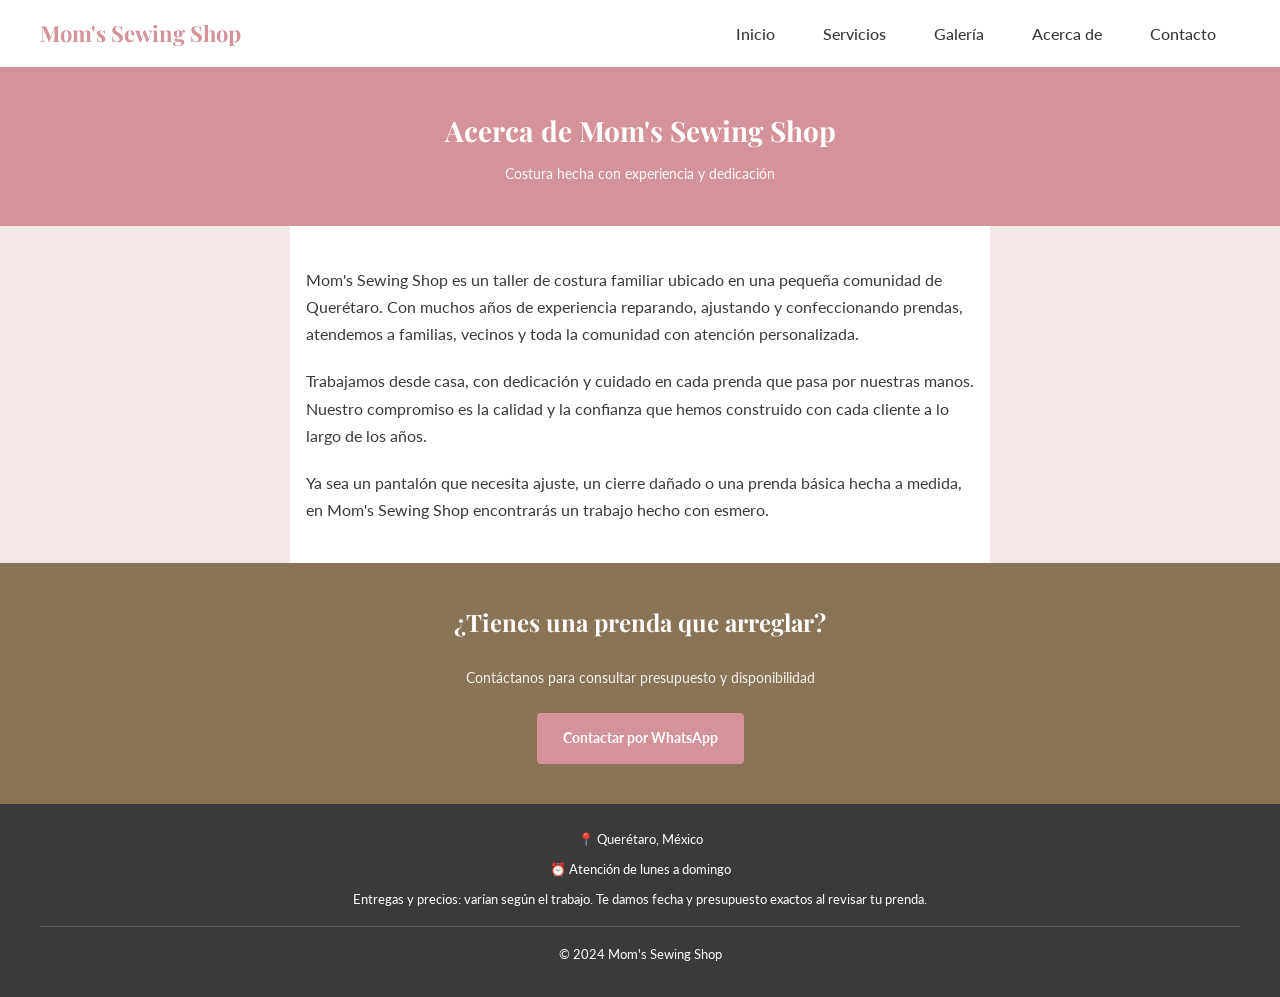
==== acerca-de.html @ ff257227 "fix: link logo to home page" ====
<!DOCTYPE html>
<html lang="es">
<head>
    <meta charset="UTF-8">
    <meta name="viewport" content="width=device-width, initial-scale=1.0">
    <title>Acerca de - Mom's Sewing Shop</title>
    <link href="https://fonts.googleapis.com/css2?family=Playfair+Display:wght@400;700&family=Lato:wght@400;700&display=swap" rel="stylesheet">
    <link rel="stylesheet" href="css/style.css">
</head>
<body>
    <!-- HEADER -->
    <header class="header">
        <div class="header-container">
            <a href="index.html" class="logo">
                <h1>Mom's Sewing Shop</h1>
            </a>
            <button class="menu-toggle" id="menuToggle" aria-label="Abrir menú" aria-expanded="false">
                ☰
            </button>
            <nav class="nav" id="nav">
                <ul>
                    <li><a href="index.html">Inicio</a></li>
                    <li><a href="servicios.html">Servicios</a></li>
                    <li><a href="galeria.html">Galería</a></li>
                    <li><a href="acerca-de.html">Acerca de</a></li>
                    <li><a href="contacto.html">Contacto</a></li>
                </ul>
            </nav>
        </div>
    </header>

    <!-- MAIN CONTENT -->
    <main>
        <section class="page-header">
            <h2>Acerca de Mom's Sewing Shop</h2>
            <p>Costura hecha con experiencia y dedicación</p>
        </section>

        <section class="acerca-de">
            <p>Mom's Sewing Shop es un taller de costura familiar ubicado en una pequeña comunidad de Querétaro. Con muchos años de experiencia reparando, ajustando y confeccionando prendas, atendemos a familias, vecinos y toda la comunidad con atención personalizada.</p>

            <p>Trabajamos desde casa, con dedicación y cuidado en cada prenda que pasa por nuestras manos. Nuestro compromiso es la calidad y la confianza que hemos construido con cada cliente a lo largo de los años.</p>

            <p>Ya sea un pantalón que necesita ajuste, un cierre dañado o una prenda básica hecha a medida, en Mom's Sewing Shop encontrarás un trabajo hecho con esmero.</p>
        </section>

        <section class="cta">
            <h2>¿Tienes una prenda que arreglar?</h2>
            <p>Contáctanos para consultar presupuesto y disponibilidad</p>
            <a href="https://wa.me/524461055820?text=Hola%2C%20tengo%20%5Buna%20prenda%5D%20que%20necesito%20reparar%2C%20%C2%BFme%20pueden%20ayudar%3F" target="_blank" rel="noopener noreferrer" class="btn btn-secondary">Contactar por WhatsApp</a>
        </section>
    </main>

    <!-- FOOTER -->
    <footer class="footer">
        <div class="footer-content">
            <p>📍 Querétaro, México</p>
            <p>⏰ Atención de lunes a domingo</p>
            <p>Entregas y precios: varían según el trabajo. Te damos fecha y presupuesto exactos al revisar tu prenda.</p>
            <p style="margin-top: 1rem; border-top: 1px solid #555; padding-top: 1rem;">
                &copy; 2024 Mom's Sewing Shop
            </p>
        </div>
    </footer>

    <script src="js/script.js"></script>
</body>
</html>
---- css/style.css ----
/* ========================================
   MOM'S SEWING SHOP - ESTILOS GLOBALES
   ======================================== */

/* PALETA DE COLORES */
:root {
    --color-primary: #D4939A;      /* Rosa cálido */
    --color-secondary: #8B7355;    /* Marrón suave */
    --color-bg: #F5E6E8;           /* Fondo crema */
    --color-text: #3A3A3A;         /* Texto oscuro */
    --color-light: #E8E8E8;        /* Gris claro */
    --color-white: #ffffff;        /* Blanco */
    --color-dark: #3A3A3A;         /* Oscuro */
}

/* RESET Y ESTILOS BASE */
* {
    margin: 0;
    padding: 0;
    box-sizing: border-box;
}

html {
    scroll-behavior: smooth;
}

body {
    font-family: 'Lato', sans-serif;
    background-color: var(--color-bg);
    color: var(--color-text);
    line-height: 1.6;
}

/* TIPOGRAFÍA */
h1, h2, h3, h4, h5, h6 {
    font-family: 'Playfair Display', serif;
    font-weight: 700;
}

h2 {
    font-size: 28px;
    margin-bottom: 1.5rem;
}

h3 {
    font-size: 18px;
    margin-bottom: 0.75rem;
}

p {
    font-size: 16px;
    line-height: 1.7;
}

a {
    text-decoration: none;
    color: inherit;
}

/* ========================================
   HEADER Y NAVEGACIÓN
   ======================================== */

.header {
    background-color: var(--color-white);
    border-bottom: 2px solid var(--color-primary);
    padding: 1rem;
    position: sticky;
    top: 0;
    z-index: 100;
}

.header-container {
    max-width: 1200px;
    margin: 0 auto;
    display: flex;
    justify-content: space-between;
    align-items: center;
}

.logo h1 {
    font-size: 22px;
    color: var(--color-primary);
}

.menu-toggle {
    background: none;
    border: none;
    font-size: 24px;
    cursor: pointer;
    color: var(--color-primary);
}

.nav ul {
    display: none;
    list-style: none;
    flex-direction: column;
    position: absolute;
    top: 100%;
    left: 0;
    right: 0;
    background-color: var(--color-white);
    border-bottom: 2px solid var(--color-primary);
    padding: 1rem;
}

.nav.active ul {
    display: flex;
}

.nav ul li {
    margin: 0 1.5rem;
}

.nav ul li a {
    color: var(--color-text);
    font-weight: 500;
    transition: color 0.3s;
}

.nav ul li a:hover {
    color: var(--color-primary);
}

/* ========================================
   BOTONES
   ======================================== */

.btn {
    display: inline-block;
    padding: 0.75rem 1.5rem;
    border-radius: 4px;
    font-weight: 700;
    font-size: 14px;
    cursor: pointer;
    border: 2px solid transparent;
    transition: all 0.3s ease;
    text-align: center;
}

.btn-primary {
    background-color: var(--color-white);
    color: var(--color-primary);
    border: 2px solid var(--color-white);
}

.btn-primary:hover {
    background-color: transparent;
    color: var(--color-white);
    border-color: var(--color-white);
}

.btn-secondary {
    background-color: var(--color-primary);
    color: var(--color-white);
    border: 2px solid var(--color-primary);
}

.btn-secondary:hover {
    background-color: transparent;
    color: var(--color-primary);
    border-color: var(--color-primary);
}

/* ========================================
   HERO SECTION (solo Home)
   ======================================== */

.hero {
    background: linear-gradient(135deg, var(--color-primary) 0%, var(--color-primary) 100%);
    padding: 3rem 1rem;
    text-align: center;
    color: var(--color-white);
}

.hero h2 {
    font-size: 32px;
    margin-bottom: 1rem;
    color: var(--color-white);
    max-width: 1200px;
    margin-left: auto;
    margin-right: auto;
}

.hero p {
    font-size: 15px;
    margin-bottom: 2rem;
    color: rgba(255, 255, 255, 0.95);
    max-width: 1200px;
    margin-left: auto;
    margin-right: auto;
}

/* ========================================
   PAGE HEADER (encabezado de páginas internas)
   ======================================== */

.page-header {
    background-color: var(--color-primary);
    padding: 2.5rem 1rem;
    text-align: center;
    color: var(--color-white);
}

.page-header h2 {
    color: var(--color-white);
    margin-bottom: 0.5rem;
}

.page-header p {
    font-size: 14px;
    color: rgba(255, 255, 255, 0.95);
}

/* ========================================
   SERVICIOS SECTION
   ======================================== */

.servicios {
    background-color: var(--color-white);
    padding: 2rem 1rem;
}

.servicios h2 {
    text-align: center;
    color: var(--color-secondary);
    max-width: 1200px;
    margin-left: auto;
    margin-right: auto;
}

.servicios-grid {
    display: grid;
    grid-template-columns: 1fr;
    gap: 1rem;
    max-width: 1200px;
    margin: 0 auto;
}

.servicio-card {
    background-color: var(--color-bg);
    border: 1px solid var(--color-primary);
    padding: 1.5rem;
    border-radius: 8px;
    text-align: center;
    transition: transform 0.3s, border-color 0.3s;
}

.servicio-card:hover {
    transform: translateY(-4px);
    border-color: var(--color-secondary);
}

.card-icon {
    font-size: 36px;
    margin-bottom: 1rem;
}

.servicio-card h3 {
    color: var(--color-secondary);
    margin-bottom: 0.75rem;
}

.servicio-card p {
    font-size: 14px;
    color: var(--color-text);
}

.precio {
    font-size: 12px;
    color: var(--color-secondary);
    font-weight: 700;
    margin-top: 0.5rem;
}

/* Versión compacta (solo en Home) */
.servicio-card-compact {
    padding: 1.25rem 1rem;
}

.servicio-card-compact h3 {
    margin-bottom: 0;
    font-size: 16px;
}

.servicios-cta {
    text-align: center;
    margin-top: 2rem;
}

/* ========================================
   GALERÍA SECTION
   ======================================== */

.galeria {
    background-color: var(--color-white);
    padding: 2rem 1rem;
}

.galeria h2 {
    text-align: center;
    color: var(--color-secondary);
    max-width: 1200px;
    margin-left: auto;
    margin-right: auto;
}

.galeria-subtitle {
    text-align: center;
    font-size: 14px;
    color: var(--color-secondary);
    margin-bottom: 2rem;
    max-width: 1200px;
    margin-left: auto;
    margin-right: auto;
}

.galeria-grid {
    display: grid;
    grid-template-columns: 1fr;
    gap: 1rem;
    max-width: 1200px;
    margin: 0 auto;
}

.galeria-item {
    background-color: var(--color-bg);
    border: 1px solid var(--color-primary);
    padding: 1rem;
    border-radius: 8px;
    overflow: hidden;
}

.galeria-image {
    width: 100%;
    height: 150px;
    background-color: var(--color-primary);
    border-radius: 4px;
    display: flex;
    align-items: center;
    justify-content: center;
    color: var(--color-white);
    font-weight: 600;
    font-size: 13px;
    margin-bottom: 0.75rem;
}

.galeria-item p {
    text-align: center;
    font-size: 13px;
    color: var(--color-text);
    font-weight: 500;
}

/* ========================================
   ACERCA DE
   ======================================== */

.acerca-de {
    background-color: var(--color-white);
    padding: 2.5rem 1rem;
    max-width: 700px;
    margin: 0 auto;
}

.acerca-de p {
    margin-bottom: 1.25rem;
}

.acerca-de p:last-child {
    margin-bottom: 0;
}

/* ========================================
   CONTACTO
   ======================================== */

.contacto-info {
    background-color: var(--color-white);
    padding: 2.5rem 1rem;
    max-width: 700px;
    margin: 0 auto;
}

.info-item {
    margin-bottom: 1.5rem;
    padding-bottom: 1.5rem;
    border-bottom: 1px solid var(--color-light);
}

.info-item:last-child {
    border-bottom: none;
    margin-bottom: 0;
    padding-bottom: 0;
}

.info-item h3 {
    color: var(--color-secondary);
    margin-bottom: 0.5rem;
}
/* ========================================
   POLÍTICAS
   ======================================== */

.politicas {
    background-color: var(--color-white);
    padding: 2.5rem 1rem;
    max-width: 700px;
    margin: 0 auto;
}

.politica-item {
    margin-bottom: 2rem;
}

.politica-item:last-child {
    margin-bottom: 0;
}

.politica-item h3 {
    color: var(--color-secondary);
    margin-bottom: 0.5rem;
}

/* ========================================
   CTA SECTION
   ======================================== */

.cta {
    background-color: var(--color-secondary);
    color: var(--color-white);
    padding: 2.5rem 1rem;
    text-align: center;
}

.cta h2 {
    color: var(--color-white);
    font-size: 24px;
    max-width: 1200px;
    margin-left: auto;
    margin-right: auto;
}

.cta p {
    font-size: 14px;
    color: rgba(255, 255, 255, 0.9);
    margin-bottom: 1.5rem;
    max-width: 1200px;
    margin-left: auto;
    margin-right: auto;
}

/* ========================================
   FOOTER
   ======================================== */

.footer {
    background-color: var(--color-dark);
    color: var(--color-white);
    padding: 1.5rem;
    text-align: center;
    font-size: 13px;
}

.footer-content {
    max-width: 1200px;
    margin: 0 auto;
}

.footer-content p {
    margin-bottom: 0.5rem;
    font-size: 13px;
}

.footer-content a {
    color: var(--color-primary);
    text-decoration: none;
}

/* ========================================
   RESPONSIVE - TABLET (768px+)
   ======================================== */

@media (min-width: 768px) {
    /* Header - Mostrar navegación en fila, ocultar botón hamburguesa */
    .nav ul {
        display: flex;
        position: static;
        flex-direction: row;
        border: none;
        padding: 0;
    }

    .menu-toggle {
        display: none;
    }

    /* Hero */
    .hero {
        padding: 4rem 2rem;
    }

    .hero h2 {
        font-size: 40px;
    }

    /* Servicios - 2 columnas */
    .servicios-grid {
        grid-template-columns: repeat(2, 1fr);
        gap: 1.5rem;
    }

    /* Galería - 2 columnas */
    .galeria-grid {
        grid-template-columns: repeat(2, 1fr);
        gap: 1.5rem;
    }

    .galeria-image {
        height: 180px;
    }
}

/* ========================================
   RESPONSIVE - DESKTOP (1024px+)
   ======================================== */

@media (min-width: 1024px) {
    /* Servicios - 3 columnas */
    .servicios-grid {
        grid-template-columns: repeat(3, 1fr);
    }

    /* Hero */
    .hero {
        padding: 5rem 2rem;
    }

    .hero h2 {
        font-size: 48px;
    }

    /* Galería sigue en 2 columnas */
    .galeria-grid {
        grid-template-columns: repeat(2, 1fr);
    }
}

/* ========================================
   ACCESIBILIDAD
   ======================================== */

@media (prefers-reduced-motion: reduce) {
    * {
        animation-duration: 0.01ms !important;
        animation-iteration-count: 1 !important;
        transition-duration: 0.01ms !important;
    }
}
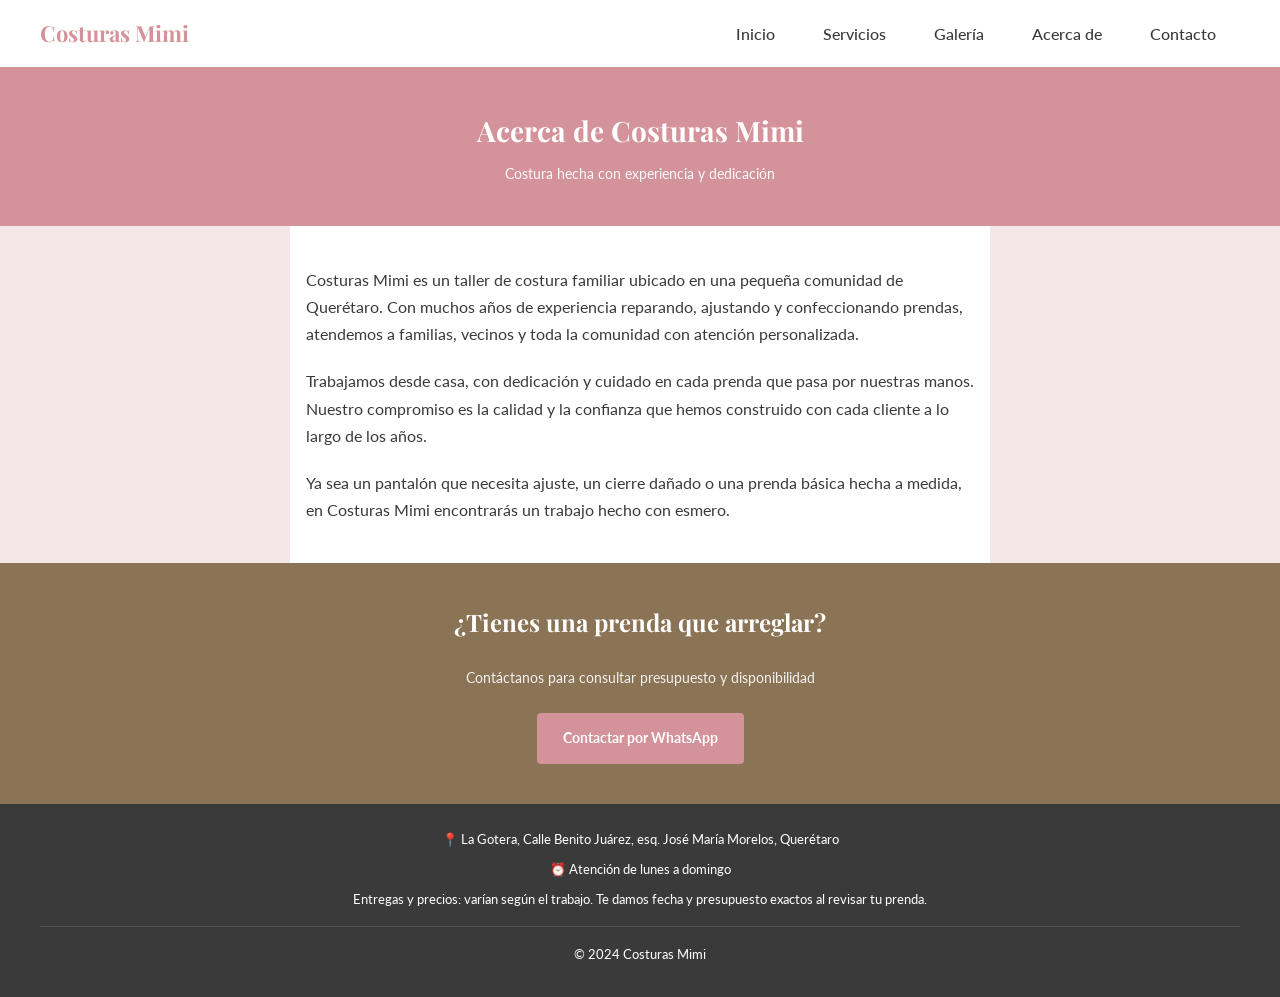
==== commit 20e87f8b: "general changes" ====
--- a/acerca-de.html
+++ b/acerca-de.html
@@ -3,7 +3,8 @@
 <head>
     <meta charset="UTF-8">
     <meta name="viewport" content="width=device-width, initial-scale=1.0">
-    <title>Acerca de - Mom's Sewing Shop</title>
+    <title>Acerca de Costuras Mimi - Taller de Costura</title>
+    <meta name="description" content="Costuras Mimi es una costurería familiar en La Gotera, Querétaro, con años de experiencia en reparación de prendas.">
     <link href="https://fonts.googleapis.com/css2?family=Playfair+Display:wght@400;700&family=Lato:wght@400;700&display=swap" rel="stylesheet">
     <link rel="stylesheet" href="css/style.css">
 </head>
@@ -12,7 +13,7 @@
     <header class="header">
         <div class="header-container">
             <a href="index.html" class="logo">
-                <h1>Mom's Sewing Shop</h1>
+                <h1>Costuras Mimi</h1>
             </a>
             <button class="menu-toggle" id="menuToggle" aria-label="Abrir menú" aria-expanded="false">
                 ☰
@@ -32,33 +33,33 @@
     <!-- MAIN CONTENT -->
     <main>
         <section class="page-header">
-            <h2>Acerca de Mom's Sewing Shop</h2>
+            <h2>Acerca de Costuras Mimi</h2>
             <p>Costura hecha con experiencia y dedicación</p>
         </section>
 
         <section class="acerca-de">
-            <p>Mom's Sewing Shop es un taller de costura familiar ubicado en una pequeña comunidad de Querétaro. Con muchos años de experiencia reparando, ajustando y confeccionando prendas, atendemos a familias, vecinos y toda la comunidad con atención personalizada.</p>
+            <p>Costuras Mimi es un taller de costura familiar ubicado en una pequeña comunidad de Querétaro. Con muchos años de experiencia reparando, ajustando y confeccionando prendas, atendemos a familias, vecinos y toda la comunidad con atención personalizada.</p>
 
             <p>Trabajamos desde casa, con dedicación y cuidado en cada prenda que pasa por nuestras manos. Nuestro compromiso es la calidad y la confianza que hemos construido con cada cliente a lo largo de los años.</p>
 
-            <p>Ya sea un pantalón que necesita ajuste, un cierre dañado o una prenda básica hecha a medida, en Mom's Sewing Shop encontrarás un trabajo hecho con esmero.</p>
+            <p>Ya sea un pantalón que necesita ajuste, un cierre dañado o una prenda básica hecha a medida, en Costuras Mimi encontrarás un trabajo hecho con esmero.</p>
         </section>
 
         <section class="cta">
             <h2>¿Tienes una prenda que arreglar?</h2>
             <p>Contáctanos para consultar presupuesto y disponibilidad</p>
-            <a href="https://wa.me/524461055820?text=Hola%2C%20tengo%20%5Buna%20prenda%5D%20que%20necesito%20reparar%2C%20%C2%BFme%20pueden%20ayudar%3F" target="_blank" rel="noopener noreferrer" class="btn btn-secondary">Contactar por WhatsApp</a>
+            <a href="https://wa.me/524423726973?text=Hola%2C%20tengo%20%5Buna%20prenda%5D%20que%20necesito%20reparar%2C%20%C2%BFme%20pueden%20ayudar%3F" target="_blank" rel="noopener noreferrer" class="btn btn-secondary">Contactar por WhatsApp</a>
         </section>
     </main>
 
     <!-- FOOTER -->
     <footer class="footer">
         <div class="footer-content">
-            <p>📍 Querétaro, México</p>
+            <p>📍 La Gotera, Calle Benito Juárez, esq. José María Morelos, Querétaro</p>
             <p>⏰ Atención de lunes a domingo</p>
             <p>Entregas y precios: varían según el trabajo. Te damos fecha y presupuesto exactos al revisar tu prenda.</p>
             <p style="margin-top: 1rem; border-top: 1px solid #555; padding-top: 1rem;">
-                &copy; 2024 Mom's Sewing Shop
+                &copy; 2024 Costuras Mimi
             </p>
         </div>
     </footer>
--- a/css/style.css
+++ b/css/style.css
@@ -556,4 +556,41 @@
         animation-iteration-count: 1 !important;
         transition-duration: 0.01ms !important;
     }
+}
+/* ========================================
+   SCROLL REVEAL (animación al hacer scroll)
+   ======================================== */
+
+/* Por defecto, todo visible (por si JS no carga) */
+.servicio-card,
+.galeria-item,
+.cta,
+.acerca-de,
+.contacto-info,
+.politica-item {
+    opacity: 1;
+    transform: none;
+}
+
+/* Solo si JavaScript confirmó que está activo, ocultamos para animar */
+body.js-ready .servicio-card,
+body.js-ready .galeria-item,
+body.js-ready .cta,
+body.js-ready .acerca-de,
+body.js-ready .contacto-info,
+body.js-ready .politica-item {
+    opacity: 0;
+    transform: translateY(24px);
+    transition: opacity 0.6s ease, transform 0.6s ease;
+}
+
+/* Cuando el elemento entra en pantalla, JS le agrega esta clase */
+body.js-ready .servicio-card.visible,
+body.js-ready .galeria-item.visible,
+body.js-ready .cta.visible,
+body.js-ready .acerca-de.visible,
+body.js-ready .contacto-info.visible,
+body.js-ready .politica-item.visible {
+    opacity: 1;
+    transform: translateY(0);
 }
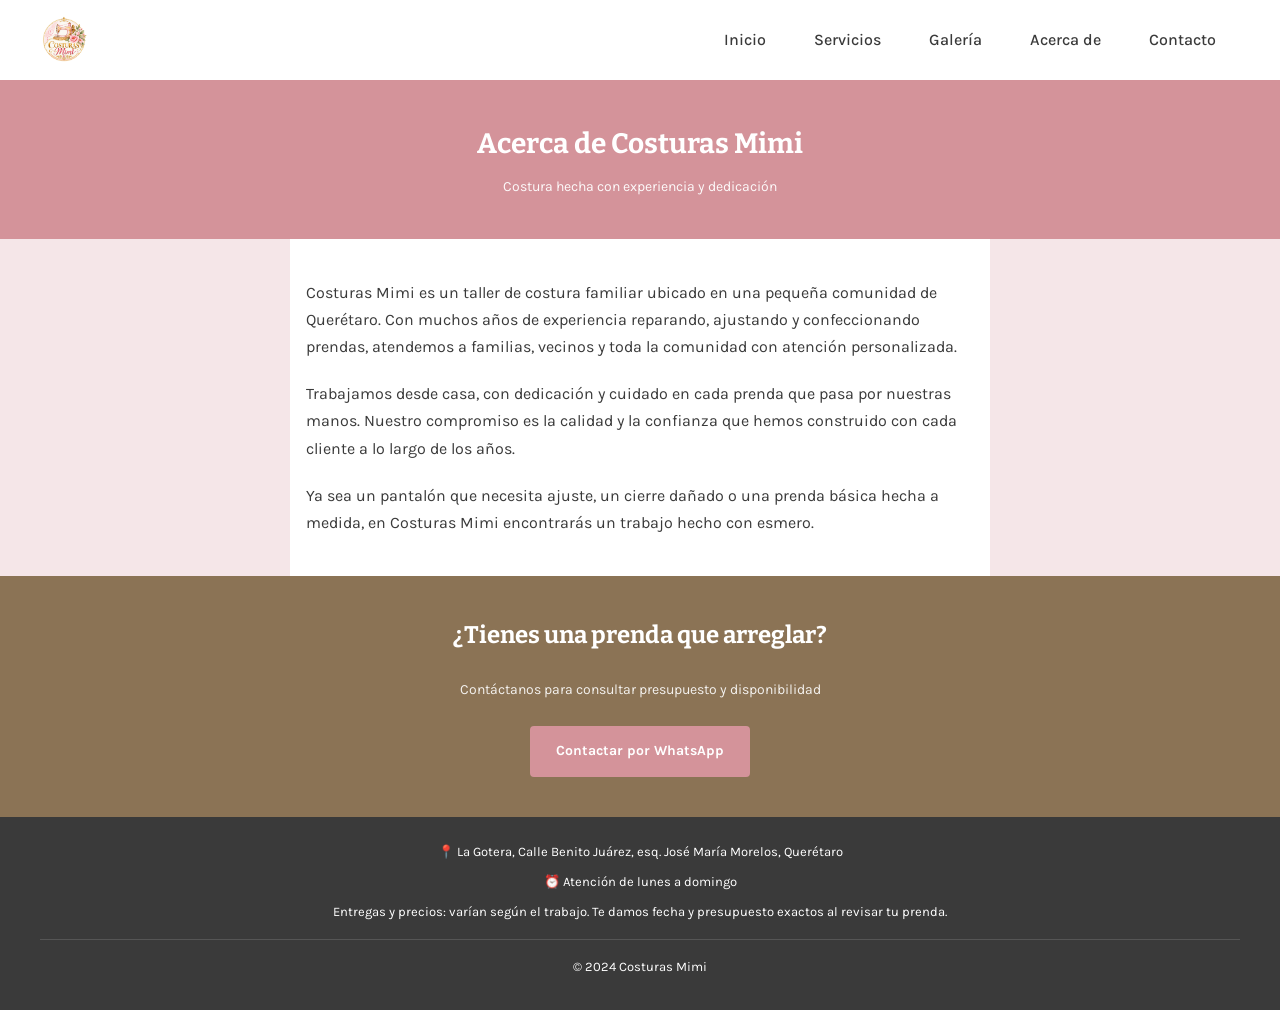
==== commit b3fc73d6: "Agregar logo, favicon e imágenes reales de la galería - Reemplaza el texto "Costuras Mimi" del heade" ====
--- a/acerca-de.html
+++ b/acerca-de.html
@@ -4,8 +4,11 @@
     <meta charset="UTF-8">
     <meta name="viewport" content="width=device-width, initial-scale=1.0">
     <title>Acerca de Costuras Mimi - Taller de Costura</title>
+    <link rel="icon" type="image/png" href="img/icono.png">
     <meta name="description" content="Costuras Mimi es una costurería familiar en La Gotera, Querétaro, con años de experiencia en reparación de prendas.">
-    <link href="https://fonts.googleapis.com/css2?family=Playfair+Display:wght@400;700&family=Lato:wght@400;700&display=swap" rel="stylesheet">
+    <link rel="preconnect" href="https://fonts.googleapis.com">
+    <link rel="preconnect" href="https://fonts.gstatic.com" crossorigin>
+    <link href="https://fonts.googleapis.com/css2?family=Bitter:wght@400;600;700&family=Karla:wght@400;500;700&display=swap" rel="stylesheet">
     <link rel="stylesheet" href="css/style.css">
 </head>
 <body>
@@ -13,7 +16,7 @@
     <header class="header">
         <div class="header-container">
             <a href="index.html" class="logo">
-                <h1>Costuras Mimi</h1>
+                <img src="img/logo.png" alt="Costuras Mimi">
             </a>
             <button class="menu-toggle" id="menuToggle" aria-label="Abrir menú" aria-expanded="false">
                 ☰
@@ -48,7 +51,7 @@
         <section class="cta">
             <h2>¿Tienes una prenda que arreglar?</h2>
             <p>Contáctanos para consultar presupuesto y disponibilidad</p>
-            <a href="https://wa.me/524423726973?text=Hola%2C%20tengo%20%5Buna%20prenda%5D%20que%20necesito%20reparar%2C%20%C2%BFme%20pueden%20ayudar%3F" target="_blank" rel="noopener noreferrer" class="btn btn-secondary">Contactar por WhatsApp</a>
+            <a href="https://wa.me/524423726973?text=Hola%2C%20tengo%20%5Buna%20prenda%5D%20que%20necesito%20reparar%2C%20%C2%BFme%20pueden%20ayudar%3F" class="btn btn-secondary">Contactar por WhatsApp</a>
         </section>
     </main>
 
--- a/css/style.css
+++ b/css/style.css
@@ -25,7 +25,7 @@
 }
 
 body {
-    font-family: 'Lato', sans-serif;
+    font-family: 'Karla', sans-serif;
     background-color: var(--color-bg);
     color: var(--color-text);
     line-height: 1.6;
@@ -33,7 +33,7 @@
 
 /* TIPOGRAFÍA */
 h1, h2, h3, h4, h5, h6 {
-    font-family: 'Playfair Display', serif;
+    font-family: 'Bitter', serif;
     font-weight: 700;
 }
 
@@ -82,7 +82,11 @@
     font-size: 22px;
     color: var(--color-primary);
 }
-
+.logo img {
+    height: 48px;
+    width: auto;
+    display: block;
+}
 .menu-toggle {
     background: none;
     border: none;
@@ -334,17 +338,11 @@
 .galeria-image {
     width: 100%;
     height: 150px;
-    background-color: var(--color-primary);
+    object-fit: cover;
     border-radius: 4px;
-    display: flex;
-    align-items: center;
-    justify-content: center;
-    color: var(--color-white);
-    font-weight: 600;
-    font-size: 13px;
     margin-bottom: 0.75rem;
-}
-
+    display: block;
+}
 .galeria-item p {
     text-align: center;
     font-size: 13px;
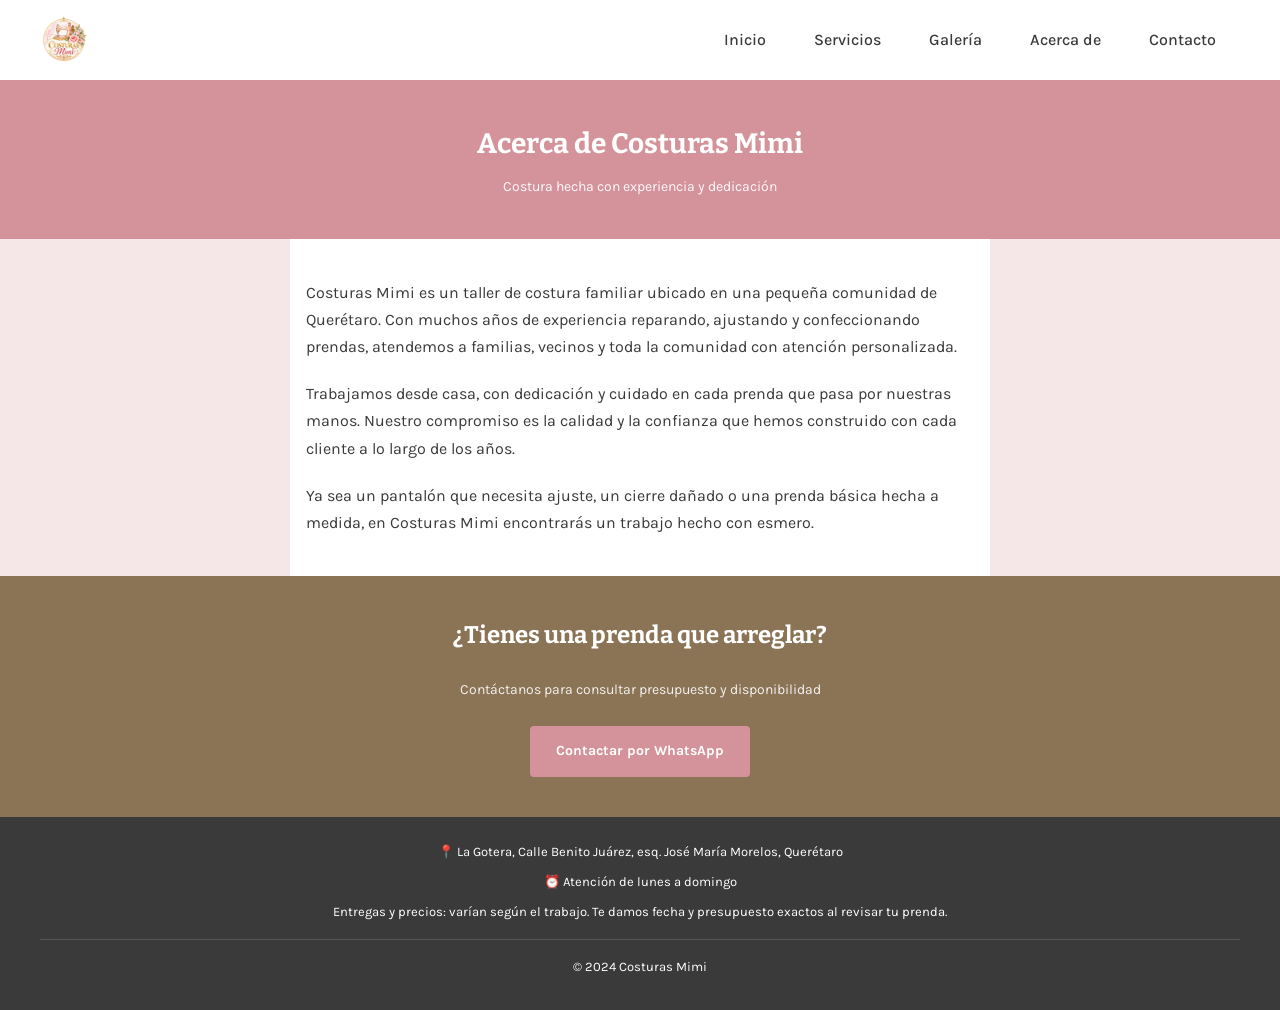
==== commit ef3bf8a0: "Mejorar menú hamburguesa y limpiar home" ====
--- a/acerca-de.html
+++ b/acerca-de.html
@@ -5,7 +5,7 @@
     <meta name="viewport" content="width=device-width, initial-scale=1.0">
     <title>Acerca de Costuras Mimi - Taller de Costura</title>
     <link rel="icon" type="image/png" href="img/icono.png">
-    <meta name="description" content="Costuras Mimi es una costurería familiar en La Gotera, Querétaro, con años de experiencia en reparación de prendas.">
+    <meta name="description" content="Acerca de Costuras Mimi - Experiencia, calidad y confianza en cada puntada. Servicio de costura profesional en La Gotera, Querétaro.">
     <link rel="preconnect" href="https://fonts.googleapis.com">
     <link rel="preconnect" href="https://fonts.gstatic.com" crossorigin>
     <link href="https://fonts.googleapis.com/css2?family=Bitter:wght@400;600;700&family=Karla:wght@400;500;700&display=swap" rel="stylesheet">
@@ -19,7 +19,9 @@
                 <img src="img/logo.png" alt="Costuras Mimi">
             </a>
             <button class="menu-toggle" id="menuToggle" aria-label="Abrir menú" aria-expanded="false">
-                ☰
+                <span></span>
+                <span></span>
+                <span></span>
             </button>
             <nav class="nav" id="nav">
                 <ul>
--- a/css/style.css
+++ b/css/style.css
@@ -90,9 +90,24 @@
 .menu-toggle {
     background: none;
     border: none;
-    font-size: 24px;
+    padding: 0;
+    margin-right: -0.35rem;
     cursor: pointer;
-    color: var(--color-primary);
+    display: flex;
+    flex-direction: column;
+    justify-content: center;
+    align-items: flex-end;
+    gap: 5px;
+    width: 30px;
+    height: 24px;
+}
+
+.menu-toggle span {
+    display: block;
+    width: 100%;
+    height: 4px;
+    border-radius: 2px;
+    background-color: var(--color-primary);
 }
 
 .nav ul {
@@ -260,6 +275,15 @@
     margin-bottom: 1rem;
 }
 
+.servicio-image {
+    width: 100%;
+    height: 160px;
+    object-fit: cover;
+    border-radius: 4px;
+    margin-bottom: 1rem;
+    display: block;
+}
+
 .servicio-card h3 {
     color: var(--color-secondary);
     margin-bottom: 0.75rem;
@@ -325,6 +349,7 @@
     gap: 1rem;
     max-width: 1200px;
     margin: 0 auto;
+    align-items: start;
 }
 
 .galeria-item {
@@ -337,17 +362,21 @@
 
 .galeria-image {
     width: 100%;
-    height: 150px;
-    object-fit: cover;
+    height: auto;
+    display: block;
     border-radius: 4px;
     margin-bottom: 0.75rem;
-    display: block;
 }
 .galeria-item p {
     text-align: center;
     font-size: 13px;
     color: var(--color-text);
     font-weight: 500;
+}
+
+.galeria-cta {
+    text-align: center;
+    margin-top: 2.5rem;
 }
 
 /* ========================================
@@ -396,6 +425,7 @@
     color: var(--color-secondary);
     margin-bottom: 0.5rem;
 }
+
 /* ========================================
    POLÍTICAS
    ======================================== */
@@ -515,7 +545,7 @@
     }
 
     .galeria-image {
-        height: 180px;
+        height: 320px;
     }
 }
 
